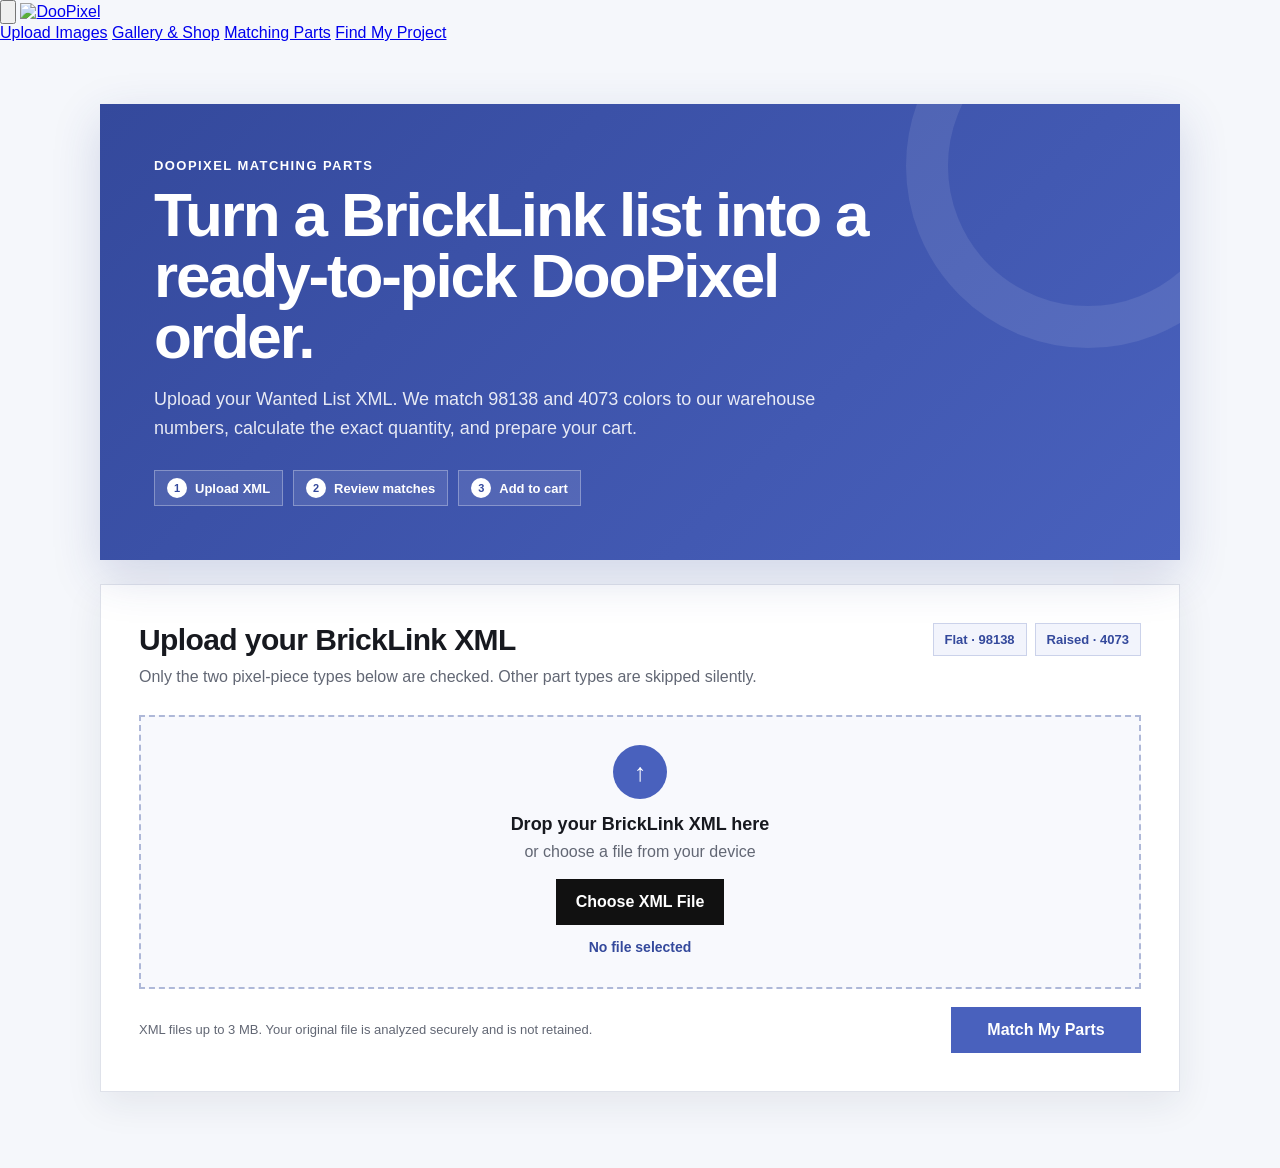
==== app/parts-import/index.html @ 974f7227 "Polish matching parts customer flow" ====
<!doctype html>
<html lang="en">
  <head>
    <meta charset="utf-8" />
    <meta name="viewport" content="width=device-width, initial-scale=1" />
    <meta name="robots" content="noindex,nofollow" />
    <title>Matching Parts | DooPixel</title>
    <link href="/assets/png/doopixel-tab-icon.png?v=20260806" rel="icon" type="image/png" />
    <link rel="stylesheet" href="/css/doopixel-site-header.css?v=20260816d" />
    <link rel="stylesheet" href="/css/doopixel-site-footer.css?v=20260816b" />
    <style>
      :root { --blue:#4961bd; --blue-dark:#34499c; --green:#1f9d48; --ink:#17191f; --muted:#626774; --line:#dfe2ea; --canvas:#f5f7fb; --white:#fff; --warning:#9a5b00; }
      * { box-sizing:border-box; }
      body { margin:0; color:var(--ink); background:var(--canvas); font-family:Arial,Helvetica,sans-serif; }
      button,input { font:inherit; }
      .shell { width:min(100% - 32px,1080px); margin:0 auto; padding:44px 0 76px; }
      .hero { position:relative; overflow:hidden; padding:clamp(28px,5vw,54px); color:#fff; background:linear-gradient(135deg,var(--blue-dark),var(--blue)); box-shadow:0 16px 45px rgba(42,62,137,.18); }
      .hero::after { content:""; position:absolute; width:280px; height:280px; right:-90px; top:-120px; border:42px solid rgba(255,255,255,.09); border-radius:50%; }
      .eyebrow { margin:0 0 12px; font-size:13px; font-weight:800; letter-spacing:.11em; text-transform:uppercase; }
      h1 { max-width:760px; margin:0; font-size:clamp(34px,6vw,62px); line-height:.98; letter-spacing:-.035em; }
      .lead { max-width:690px; margin:18px 0 0; color:rgba(255,255,255,.88); font-size:18px; line-height:1.58; }
      .steps { position:relative; z-index:1; display:flex; flex-wrap:wrap; gap:10px; margin-top:28px; }
      .step { display:inline-flex; align-items:center; gap:8px; min-height:36px; padding:7px 12px; border:1px solid rgba(255,255,255,.3); background:rgba(255,255,255,.1); font-size:13px; font-weight:700; }
      .step-number { display:inline-grid; width:20px; height:20px; place-items:center; color:var(--blue-dark); background:#fff; border-radius:50%; font-size:11px; }
      .panel { margin-top:24px; padding:clamp(22px,4vw,38px); border:1px solid var(--line); background:var(--white); box-shadow:0 12px 35px rgba(31,38,61,.08); }
      .panel-heading { display:flex; justify-content:space-between; gap:24px; align-items:flex-start; }
      h2 { margin:0; font-size:clamp(23px,3vw,30px); letter-spacing:-.02em; }
      .support { margin:8px 0 0; color:var(--muted); line-height:1.5; }
      .part-pills { display:flex; flex-wrap:wrap; gap:8px; justify-content:flex-end; }
      .pill { padding:8px 11px; border:1px solid #cbd2ea; color:var(--blue-dark); background:#f2f4fc; font-size:13px; font-weight:800; white-space:nowrap; }
      .upload-zone { display:grid; place-items:center; min-height:230px; margin-top:26px; padding:28px; border:2px dashed #aeb8d8; background:#f8f9fd; text-align:center; transition:border-color .18s,background .18s; }
      .upload-zone.is-dragging { border-color:var(--blue); background:#eef1fc; }
      .upload-icon { display:grid; width:54px; height:54px; margin-bottom:15px; place-items:center; color:#fff; background:var(--blue); border-radius:50%; font-size:25px; }
      .upload-zone strong { font-size:18px; }
      .upload-zone p { margin:8px 0 18px; color:var(--muted); }
      .choose-button,.primary-button { display:inline-flex; min-height:46px; align-items:center; justify-content:center; border:1px solid #111; padding:10px 19px; color:#fff; background:#111; font-weight:800; cursor:pointer; text-decoration:none; }
      .choose-button:hover,.primary-button:hover { background:#303030; }
      .file-name { min-height:20px; margin-top:14px; color:var(--blue-dark); font-size:14px; font-weight:700; overflow-wrap:anywhere; }
      .upload-actions { display:flex; align-items:center; justify-content:space-between; gap:18px; margin-top:18px; }
      .privacy { margin:0; color:var(--muted); font-size:13px; line-height:1.45; }
      .primary-button { min-width:190px; background:var(--blue); border-color:var(--blue); }
      .primary-button:hover { background:var(--blue-dark); }
      .primary-button:disabled { opacity:.55; cursor:wait; }
      .message { margin-top:18px; padding:14px 16px; border-left:4px solid #c13e3e; color:#7a2222; background:#fff0f0; }
      .results { margin-top:24px; }
      .results-head { display:flex; justify-content:space-between; gap:18px; align-items:end; }
      .import-id { color:var(--muted); font-size:13px; }
      .stats { display:grid; grid-template-columns:repeat(4,1fr); gap:1px; margin-top:22px; border:1px solid var(--line); background:var(--line); }
      .stat { min-width:0; padding:18px; background:#fff; }
      .stat-label { display:block; color:var(--muted); font-size:12px; font-weight:700; text-transform:uppercase; letter-spacing:.05em; }
      .stat strong { display:block; margin-top:7px; font-size:clamp(23px,3vw,31px); }
      .match-note { margin:18px 0 0; padding:14px 16px; border-left:4px solid var(--green); color:#176f35; background:#effaf2; line-height:1.5; }
      .match-note.warning { border-color:#e39a1a; color:var(--warning); background:#fff8e8; }
      .table-wrap { margin-top:20px; overflow-x:auto; border:1px solid var(--line); }
      table { width:100%; border-collapse:collapse; background:#fff; }
      th,td { padding:13px 15px; border-bottom:1px solid var(--line); text-align:left; vertical-align:middle; }
      tr:last-child td { border-bottom:0; }
      th { color:#555c69; background:#f7f8fb; font-size:12px; letter-spacing:.04em; text-transform:uppercase; }
      td:nth-child(1),td:nth-child(3) { font-weight:800; }
      .color-cell { display:inline-flex; align-items:center; gap:10px; white-space:nowrap; }
      .swatch { flex:0 0 auto; width:24px; height:24px; border:1px solid rgba(0,0,0,.22); border-radius:50%; box-shadow:inset 0 0 0 2px rgba(255,255,255,.32); }
      .unmatched { margin-top:16px; }
      .unmatched h3 { margin:0 0 8px; font-size:17px; }
      .checkout { display:grid; grid-template-columns:1fr auto; gap:20px; align-items:center; margin-top:22px; padding:22px; color:#fff; background:#17191f; }
      .checkout-price { margin:4px 0 0; font-size:31px; font-weight:800; }
      .checkout-copy { margin:5px 0 0; color:#bfc3cc; font-size:13px; }
      .checkout .primary-button { min-width:260px; border-color:#fff; background:#fff; color:#17191f; }
      .legal { margin:18px 0 0; color:var(--muted); font-size:12px; line-height:1.55; }
      .hidden { display:none !important; }
      @media (max-width:760px) {
        .shell { width:min(100% - 20px,1080px); padding-top:20px; }
        .hero,.panel { padding:24px 18px; }
        .panel-heading,.results-head,.upload-actions { display:block; }
        .part-pills { justify-content:flex-start; margin-top:14px; }
        .stats { grid-template-columns:repeat(2,1fr); }
        .upload-actions .primary-button { width:100%; margin-top:16px; }
        .checkout { grid-template-columns:1fr; }
        .checkout .primary-button { width:100%; min-width:0; }
        th,td { padding:11px 10px; }
      }
    </style>
  </head>
  <body>
    <div class="dp-site-nav-wrap">
      <nav class="dp-site-nav" aria-label="DooPixel main navigation">
        <button class="dp-site-menu-button" type="button" aria-label="Open navigation menu" aria-expanded="false" aria-controls="dp-site-links"><img class="dp-site-icon" src="/assets/icons/lucide-menu.svg" alt="" /></button>
        <a class="dp-site-logo" href="https://doopixel.com/" aria-label="DooPixel shop"><img src="https://cdn.shopify.com/s/files/1/0738/7562/0006/files/20260408-001830.png?v=1775578807" alt="DooPixel" /></a>
        <div class="dp-site-links" id="dp-site-links">
          <a class="dp-site-link" href="https://pixelizer.doopixel.com/">Upload Images</a>
          <a class="dp-site-link" href="https://pixelizer.doopixel.com/gallery">Gallery &amp; Shop</a>
          <a class="dp-site-link is-active" href="https://pixelizer.doopixel.com/parts-import/" aria-current="page">Matching Parts</a>
          <a class="dp-site-link" href="https://pixelizer.doopixel.com/find-project">Find My Project</a>
        </div>
        <a class="dp-site-cart-icon" href="https://doopixel.com/cart" aria-label="Shopping cart"><img class="dp-site-icon" src="/assets/icons/lucide-shopping-cart.svg" alt="" /></a>
      </nav>
    </div>

    <main class="shell">
      <section class="hero">
        <p class="eyebrow">DooPixel Matching Parts</p>
        <h1>Turn a BrickLink list into a ready-to-pick DooPixel order.</h1>
        <p class="lead">Upload your Wanted List XML. We match 98138 and 4073 colors to our warehouse numbers, calculate the exact quantity, and prepare your cart.</p>
        <div class="steps" aria-label="How it works">
          <span class="step"><span class="step-number">1</span> Upload XML</span>
          <span class="step"><span class="step-number">2</span> Review matches</span>
          <span class="step"><span class="step-number">3</span> Add to cart</span>
        </div>
      </section>

      <section class="panel" aria-labelledby="upload-heading">
        <div class="panel-heading">
          <div>
            <h2 id="upload-heading">Upload your BrickLink XML</h2>
            <p class="support">Only the two pixel-piece types below are checked. Other part types are skipped silently.</p>
          </div>
          <div class="part-pills" aria-label="Supported parts">
            <span class="pill">Flat · 98138</span><span class="pill">Raised · 4073</span>
          </div>
        </div>
        <form id="upload-form">
          <div id="upload-zone" class="upload-zone">
            <span class="upload-icon" aria-hidden="true">↑</span>
            <strong>Drop your BrickLink XML here</strong>
            <p>or choose a file from your device</p>
            <label class="choose-button" for="xml-file">Choose XML File</label>
            <input id="xml-file" name="file" class="hidden" type="file" accept=".xml,text/xml,application/xml" required />
            <div id="file-name" class="file-name">No file selected</div>
          </div>
          <div class="upload-actions">
            <p class="privacy">XML files up to 3 MB. Your original file is analyzed securely and is not retained.</p>
            <button id="analyze" class="primary-button" type="submit">Match My Parts</button>
          </div>
        </form>
        <div id="message" class="message hidden" role="alert"></div>
      </section>

      <section id="summary" class="panel results hidden" aria-live="polite">
        <div class="results-head">
          <div><p class="eyebrow" style="color:var(--blue)">Match Results</p><h2>Your DooPixel parts</h2></div>
          <span id="import-id" class="import-id"></span>
        </div>
        <div class="stats">
          <div class="stat"><span class="stat-label">Total pieces</span><strong id="total"></strong></div>
          <div class="stat"><span class="stat-label">Flat · 98138</span><strong id="flat"></strong></div>
          <div class="stat"><span class="stat-label">Raised · 4073</span><strong id="raised"></strong></div>
          <div class="stat"><span class="stat-label">Est. weight</span><strong id="weight"></strong></div>
        </div>
        <p id="match-note" class="match-note"></p>
        <div class="table-wrap">
          <table><thead><tr><th>Doo Number</th><th>Color</th><th>Qty</th><th>Part Type</th></tr></thead><tbody id="lines"></tbody></table>
        </div>
        <div id="unmatched" class="unmatched hidden">
          <h3>Unmatched 98138 / 4073 colors</h3>
          <p class="support">These colors are not currently in the DooPixel catalog, so they are not included or charged.</p>
          <div class="table-wrap"><table><thead><tr><th>Part Type</th><th>BrickLink Color ID</th><th>Qty</th></tr></thead><tbody id="unmatched-lines"></tbody></table></div>
        </div>
        <div class="checkout">
          <div><span class="stat-label" style="color:#bfc3cc">Order total</span><div id="price" class="checkout-price"></div><p id="pricing-copy" class="checkout-copy"></p></div>
          <button id="checkout" class="primary-button" type="button">Add Matching Parts to Cart</button>
        </div>
        <p class="legal"><strong>Independent product notice:</strong> DooPixel pieces are third-party compatible pixel pieces and are not LEGO® products. LEGO® is a trademark of the LEGO Group, which does not sponsor, authorize, or endorse this product or website.</p>
      </section>
    </main>

    <div data-doopixel-footer></div>
    <script src="/js/doopixel-site-header.js?v=20260818b"></script>
    <script src="/js/doopixel-site-footer.js?v=20260818b"></script>
    <script>
      (function () {
        const SHOPIFY_CART_ADD_URL = "https://doopixel.com/cart/add";
        const SHOPIFY_VARIANT_ID = "57037331595430";
        const form = document.getElementById("upload-form");
        const fileInput = document.getElementById("xml-file");
        const fileName = document.getElementById("file-name");
        const zone = document.getElementById("upload-zone");
        const button = document.getElementById("analyze");
        const message = document.getElementById("message");
        const summary = document.getElementById("summary");
        const checkout = document.getElementById("checkout");
        let result = null;

        function showMessage(text) { message.textContent = text; message.classList.toggle("hidden", !text); }
        function formatNumber(value) { return Number(value || 0).toLocaleString(); }
        function appendCell(row, value) {
          const cell = document.createElement("td");
          if (value instanceof Node) cell.appendChild(value); else cell.textContent = value;
          row.appendChild(cell);
        }
        function colorLabel(line) {
          const wrap = document.createElement("span"); wrap.className = "color-cell";
          const swatch = document.createElement("span"); swatch.className = "swatch"; swatch.style.backgroundColor = line.hex; swatch.setAttribute("aria-hidden", "true");
          const name = document.createElement("span"); name.textContent = line.colorName;
          wrap.append(swatch, name); return wrap;
        }
        function render(data) {
          document.getElementById("total").textContent = formatNumber(data.totalPieces);
          document.getElementById("flat").textContent = formatNumber(data.flatPieces);
          document.getElementById("raised").textContent = formatNumber(data.raisedPieces);
          document.getElementById("weight").textContent = "~" + formatNumber(data.estimatedWeightGrams) + " g";
          document.getElementById("price").textContent = "$" + (data.priceCents / 100).toFixed(2);
          document.getElementById("pricing-copy").textContent = data.chargeBlocks + " × 100-piece pack" + (data.chargeBlocks === 1 ? "" : "s") + " · $2.00 per pack";
          document.getElementById("import-id").textContent = "Import " + data.importId;
          const matchNote = document.getElementById("match-note");
          if (data.unsupportedLines.length) {
            matchNote.textContent = "Some 98138 / 4073 colors could not be matched. Review the unmatched list below before adding the available pieces to your cart.";
            matchNote.classList.add("warning");
          } else {
            matchNote.textContent = "All requested 98138 and 4073 colors in this XML matched the DooPixel catalog.";
            matchNote.classList.remove("warning");
          }
          const tbody = document.getElementById("lines"); tbody.innerHTML = "";
          data.lines.forEach(function (line) {
            const row = document.createElement("tr");
            appendCell(row, line.warehouseCode); appendCell(row, colorLabel(line)); appendCell(row, formatNumber(line.quantity));
            appendCell(row, line.pieceType === "98138" ? "Flat (98138)" : "Raised (4073)"); tbody.appendChild(row);
          });
          const unmatched = document.getElementById("unmatched");
          const unmatchedBody = document.getElementById("unmatched-lines"); unmatchedBody.innerHTML = "";
          data.unsupportedLines.forEach(function (line) {
            const row = document.createElement("tr");
            appendCell(row, line.pieceType === "98138" ? "Flat (98138)" : "Raised (4073)"); appendCell(row, line.bricklinkColorId); appendCell(row, formatNumber(line.quantity));
            unmatchedBody.appendChild(row);
          });
          unmatched.classList.toggle("hidden", !data.unsupportedLines.length);
          summary.classList.remove("hidden"); summary.scrollIntoView({ behavior:"smooth", block:"start" });
        }
        function hiddenInput(target, name, value) {
          const input = document.createElement("input"); input.type = "hidden"; input.name = name; input.value = String(value); target.appendChild(input);
        }
        function submitToShopify(data) {
          const cartForm = document.createElement("form"); cartForm.method = "post"; cartForm.action = SHOPIFY_CART_ADD_URL; cartForm.style.display = "none";
          hiddenInput(cartForm, "form_type", "product"); hiddenInput(cartForm, "utf8", "✓"); hiddenInput(cartForm, "id", SHOPIFY_VARIANT_ID);
          hiddenInput(cartForm, "quantity", data.chargeBlocks); hiddenInput(cartForm, "return_to", "/cart");
          hiddenInput(cartForm, "properties[_DooPixel Parts Import ID]", data.importId);
          hiddenInput(cartForm, "properties[_DooPixel Parts Import Token]", data.importToken);
          hiddenInput(cartForm, "properties[_DooPixel Total Pieces]", data.totalPieces);
          hiddenInput(cartForm, "properties[_DooPixel Flat Pieces]", data.flatPieces);
          hiddenInput(cartForm, "properties[_DooPixel Raised Pieces]", data.raisedPieces);
          data.lines.forEach(function (line) {
            const typeLabel = line.pieceType === "98138" ? "Flat (98138)" : "Raised (4073)";
            const key = "_DP|" + typeLabel + "|" + line.warehouseCode + "|" + line.colorName + "|" + line.hex;
            hiddenInput(cartForm, "properties[" + key + "]", line.quantity);
          });
          document.body.appendChild(cartForm); cartForm.submit();
        }
        fileInput.addEventListener("change", function () { fileName.textContent = fileInput.files[0] ? fileInput.files[0].name : "No file selected"; });
        ["dragenter","dragover"].forEach(function (name) { zone.addEventListener(name, function (event) { event.preventDefault(); zone.classList.add("is-dragging"); }); });
        ["dragleave","drop"].forEach(function (name) { zone.addEventListener(name, function (event) { event.preventDefault(); zone.classList.remove("is-dragging"); }); });
        zone.addEventListener("drop", function (event) { if (!event.dataTransfer.files.length) return; fileInput.files = event.dataTransfer.files; fileName.textContent = event.dataTransfer.files[0].name; });
        form.addEventListener("submit", async function (event) {
          event.preventDefault(); button.disabled = true; button.textContent = "Matching..."; showMessage(""); summary.classList.add("hidden");
          try {
            const response = await fetch("/api/parts-imports/create", { method:"POST", body:new FormData(form) });
            const data = await response.json(); if (!response.ok || !data.ok) throw new Error(data.error || "Could not import this XML file.");
            result = data; render(data);
          } catch (error) { showMessage(error.message || String(error)); }
          finally { button.disabled = false; button.textContent = "Match My Parts"; }
        });
        checkout.addEventListener("click", function () { if (!result) return; checkout.disabled = true; checkout.textContent = "Adding to cart..."; submitToShopify(result); });
      })();
    </script>
  </body>
</html>
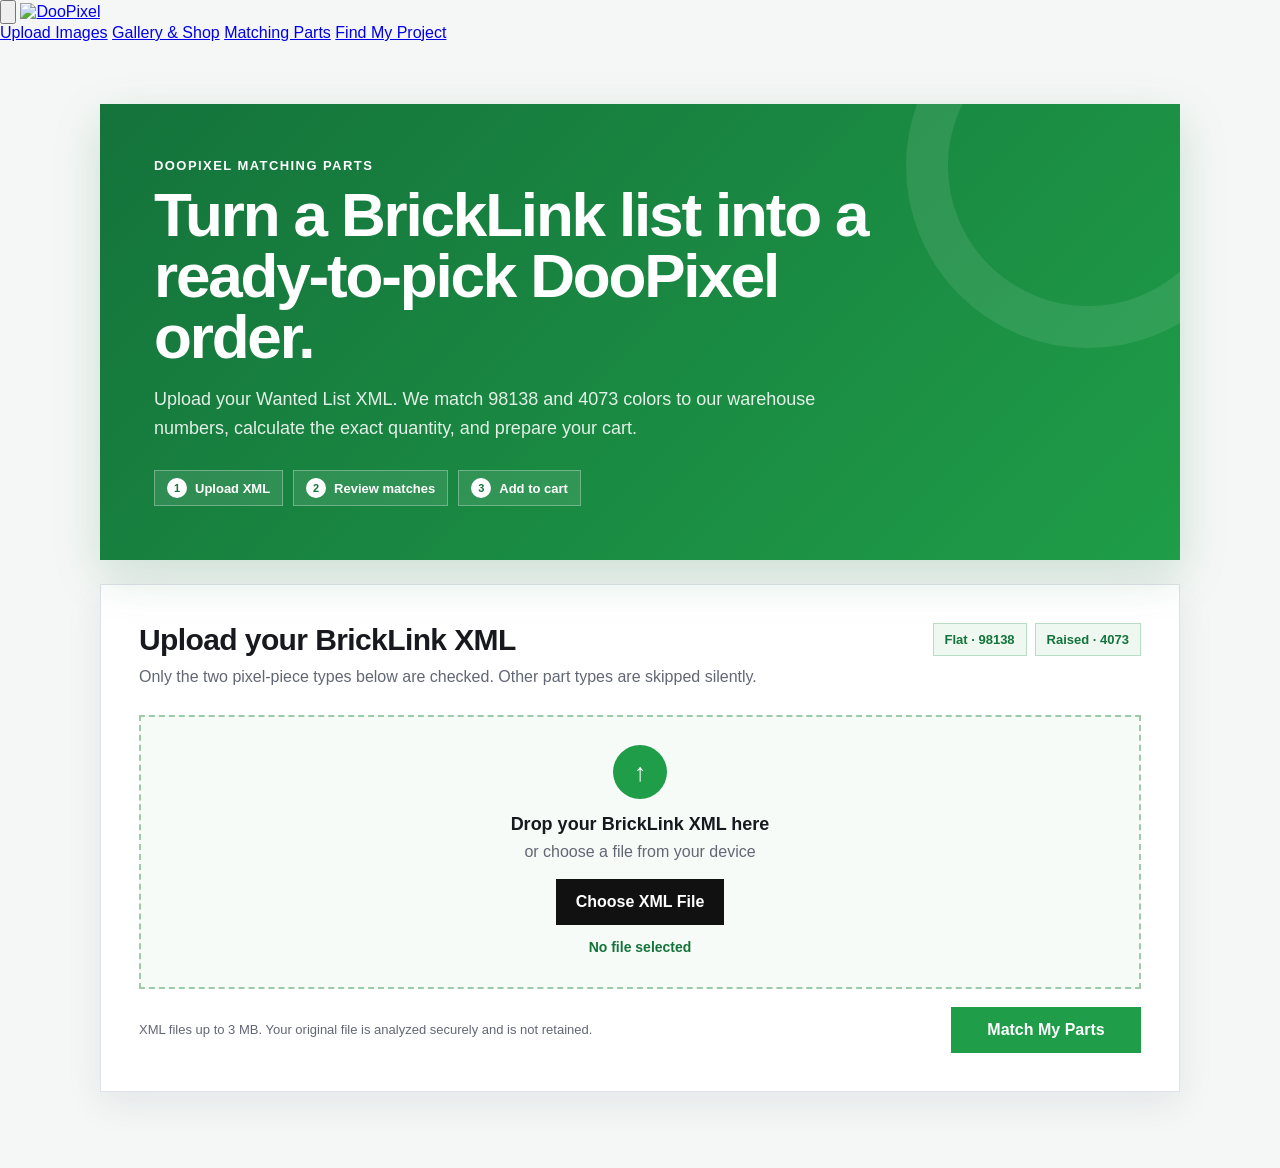
==== commit a4259462: "Fix matching parts responsive layout" ====
--- a/app/parts-import/index.html
+++ b/app/parts-import/index.html
@@ -9,12 +9,12 @@
     <link rel="stylesheet" href="/css/doopixel-site-header.css?v=20260816d" />
     <link rel="stylesheet" href="/css/doopixel-site-footer.css?v=20260816b" />
     <style>
-      :root { --blue:#4961bd; --blue-dark:#34499c; --green:#1f9d48; --ink:#17191f; --muted:#626774; --line:#dfe2ea; --canvas:#f5f7fb; --white:#fff; --warning:#9a5b00; }
+      :root { --blue:#1f9d48; --blue-dark:#14733b; --green:#1f9d48; --ink:#17191f; --muted:#626774; --line:#dfe2ea; --canvas:#f5f7f6; --white:#fff; --warning:#9a5b00; }
       * { box-sizing:border-box; }
       body { margin:0; color:var(--ink); background:var(--canvas); font-family:Arial,Helvetica,sans-serif; }
       button,input { font:inherit; }
       .shell { width:min(100% - 32px,1080px); margin:0 auto; padding:44px 0 76px; }
-      .hero { position:relative; overflow:hidden; padding:clamp(28px,5vw,54px); color:#fff; background:linear-gradient(135deg,var(--blue-dark),var(--blue)); box-shadow:0 16px 45px rgba(42,62,137,.18); }
+      .hero { position:relative; overflow:hidden; padding:clamp(28px,5vw,54px); color:#fff; background:linear-gradient(135deg,var(--blue-dark),var(--blue)); box-shadow:0 16px 45px rgba(20,115,59,.18); }
       .hero::after { content:""; position:absolute; width:280px; height:280px; right:-90px; top:-120px; border:42px solid rgba(255,255,255,.09); border-radius:50%; }
       .eyebrow { margin:0 0 12px; font-size:13px; font-weight:800; letter-spacing:.11em; text-transform:uppercase; }
       h1 { max-width:760px; margin:0; font-size:clamp(34px,6vw,62px); line-height:.98; letter-spacing:-.035em; }
@@ -27,9 +27,9 @@
       h2 { margin:0; font-size:clamp(23px,3vw,30px); letter-spacing:-.02em; }
       .support { margin:8px 0 0; color:var(--muted); line-height:1.5; }
       .part-pills { display:flex; flex-wrap:wrap; gap:8px; justify-content:flex-end; }
-      .pill { padding:8px 11px; border:1px solid #cbd2ea; color:var(--blue-dark); background:#f2f4fc; font-size:13px; font-weight:800; white-space:nowrap; }
-      .upload-zone { display:grid; place-items:center; min-height:230px; margin-top:26px; padding:28px; border:2px dashed #aeb8d8; background:#f8f9fd; text-align:center; transition:border-color .18s,background .18s; }
-      .upload-zone.is-dragging { border-color:var(--blue); background:#eef1fc; }
+      .pill { padding:8px 11px; border:1px solid #b9ddc4; color:var(--blue-dark); background:#eef8f1; font-size:13px; font-weight:800; white-space:nowrap; }
+      .upload-zone { display:grid; place-items:center; min-height:230px; margin-top:26px; padding:28px; border:2px dashed #9ccbaa; background:#f7fbf8; text-align:center; transition:border-color .18s,background .18s; }
+      .upload-zone.is-dragging { border-color:var(--blue); background:#edf8f0; }
       .upload-icon { display:grid; width:54px; height:54px; margin-bottom:15px; place-items:center; color:#fff; background:var(--blue); border-radius:50%; font-size:25px; }
       .upload-zone strong { font-size:18px; }
       .upload-zone p { margin:8px 0 18px; color:var(--muted); }
@@ -51,7 +51,12 @@
       .stat strong { display:block; margin-top:7px; font-size:clamp(23px,3vw,31px); }
       .match-note { margin:18px 0 0; padding:14px 16px; border-left:4px solid var(--green); color:#176f35; background:#effaf2; line-height:1.5; }
       .match-note.warning { border-color:#e39a1a; color:var(--warning); background:#fff8e8; }
-      .table-wrap { margin-top:20px; overflow-x:auto; border:1px solid var(--line); }
+      .table-wrap { margin-top:20px; overflow-x:auto; border:1px solid var(--line); scrollbar-width:thin; scrollbar-color:var(--green) #dfece3; }
+      .table-wrap::-webkit-scrollbar { height:8px; }
+      .table-wrap::-webkit-scrollbar-track { background:#dfece3; border-radius:999px; }
+      .table-wrap::-webkit-scrollbar-thumb { background:var(--green); border-radius:999px; }
+      .table-scroll-progress { display:none; height:6px; margin:10px 2px 0; overflow:hidden; border-radius:999px; background:#dfece3; }
+      .table-scroll-progress span { display:block; width:100%; height:100%; border-radius:inherit; background:var(--green); transform:translateX(0); }
       table { width:100%; border-collapse:collapse; background:#fff; }
       th,td { padding:13px 15px; border-bottom:1px solid var(--line); text-align:left; vertical-align:middle; }
       tr:last-child td { border-bottom:0; }
@@ -77,6 +82,8 @@
         .checkout { grid-template-columns:1fr; }
         .checkout .primary-button { width:100%; min-width:0; }
         th,td { padding:11px 10px; }
+        .table-wrap table { min-width:590px; }
+        .table-scroll-progress { display:block; }
       }
     </style>
   </head>
@@ -149,6 +156,7 @@
         <div class="table-wrap">
           <table><thead><tr><th>Doo Number</th><th>Color</th><th>Qty</th><th>Part Type</th></tr></thead><tbody id="lines"></tbody></table>
         </div>
+        <div class="table-scroll-progress" aria-hidden="true"><span></span></div>
         <div id="unmatched" class="unmatched hidden">
           <h3>Unmatched 98138 / 4073 colors</h3>
           <p class="support">These colors are not currently in the DooPixel catalog, so they are not included or charged.</p>
@@ -178,6 +186,22 @@
         const summary = document.getElementById("summary");
         const checkout = document.getElementById("checkout");
         let result = null;
+
+        function updateTableProgress(wrap) {
+          const track = wrap.nextElementSibling;
+          if (!track || !track.classList.contains("table-scroll-progress")) return;
+          const thumb = track.firstElementChild;
+          const scrollable = wrap.scrollWidth > wrap.clientWidth + 1;
+          track.style.visibility = scrollable ? "visible" : "hidden";
+          if (!scrollable) return;
+          const ratio = Math.min(1, wrap.clientWidth / wrap.scrollWidth);
+          const thumbWidth = Math.max(28, track.clientWidth * ratio);
+          const travel = Math.max(0, track.clientWidth - thumbWidth);
+          const progress = wrap.scrollLeft / Math.max(1, wrap.scrollWidth - wrap.clientWidth);
+          thumb.style.width = thumbWidth + "px";
+          thumb.style.transform = "translateX(" + (travel * progress) + "px)";
+        }
+        function refreshTableProgress() { document.querySelectorAll(".table-wrap").forEach(updateTableProgress); }
 
         function showMessage(text) { message.textContent = text; message.classList.toggle("hidden", !text); }
         function formatNumber(value) { return Number(value || 0).toLocaleString(); }
@@ -222,7 +246,9 @@
             unmatchedBody.appendChild(row);
           });
           unmatched.classList.toggle("hidden", !data.unsupportedLines.length);
-          summary.classList.remove("hidden"); summary.scrollIntoView({ behavior:"smooth", block:"start" });
+          summary.classList.remove("hidden");
+          requestAnimationFrame(refreshTableProgress);
+          summary.scrollIntoView({ behavior:"smooth", block:"start" });
         }
         function hiddenInput(target, name, value) {
           const input = document.createElement("input"); input.type = "hidden"; input.name = name; input.value = String(value); target.appendChild(input);
@@ -257,6 +283,8 @@
           finally { button.disabled = false; button.textContent = "Match My Parts"; }
         });
         checkout.addEventListener("click", function () { if (!result) return; checkout.disabled = true; checkout.textContent = "Adding to cart..."; submitToShopify(result); });
+        document.querySelectorAll(".table-wrap").forEach(function (wrap) { wrap.addEventListener("scroll", function () { updateTableProgress(wrap); }, { passive:true }); });
+        window.addEventListener("resize", refreshTableProgress);
       })();
     </script>
   </body>
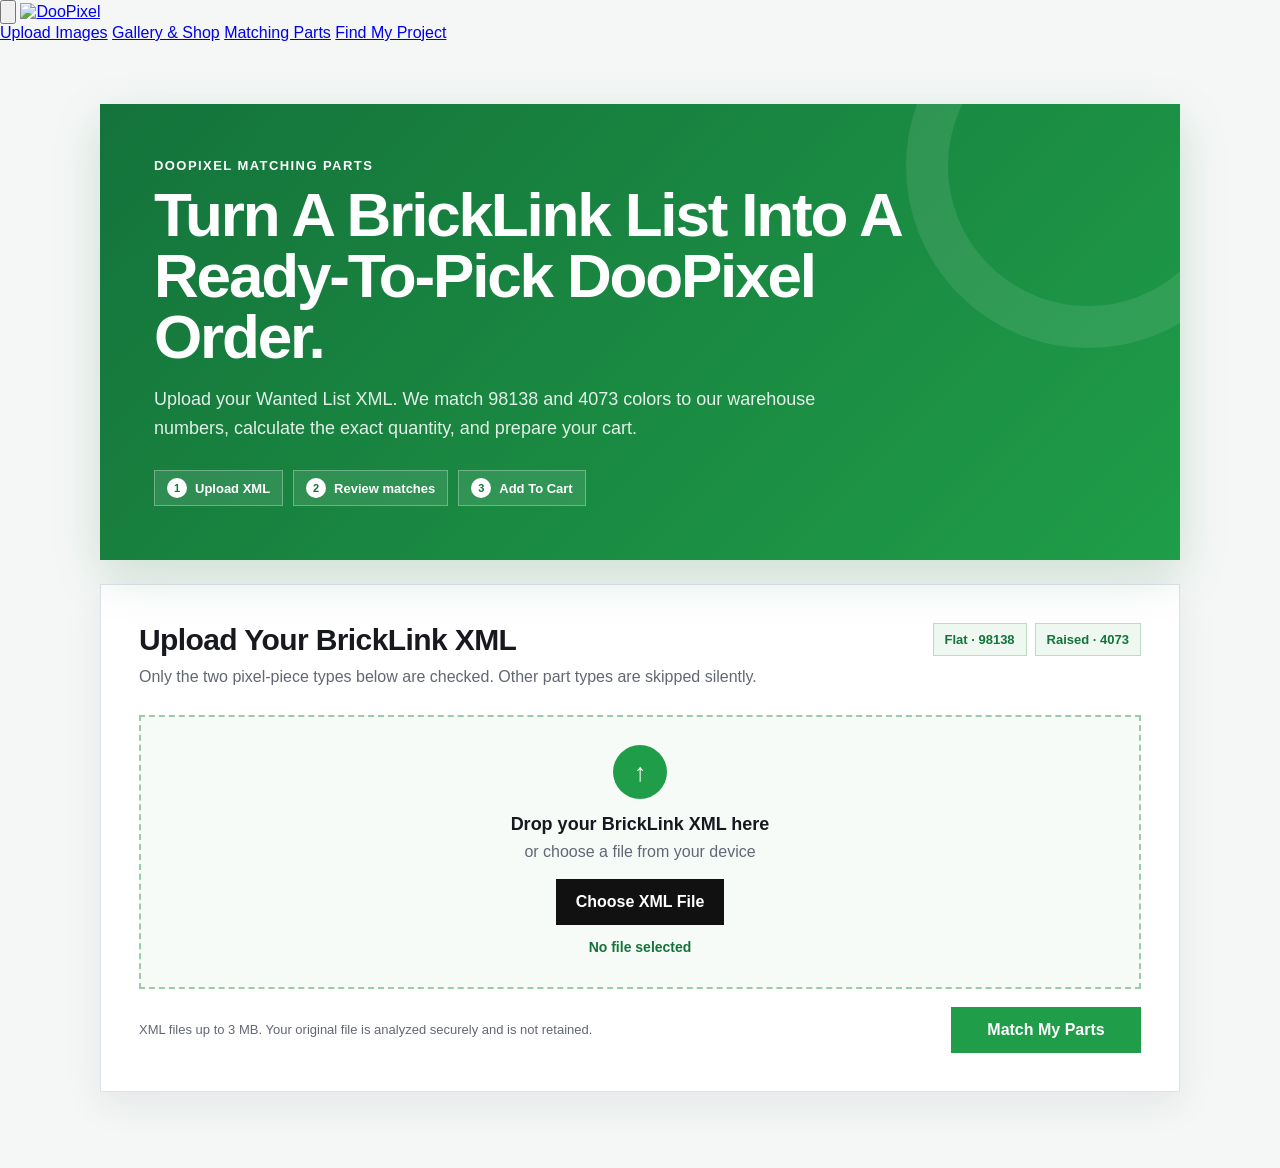
==== commit d4124550: "Add dual table scroll progress" ====
--- a/app/parts-import/index.html
+++ b/app/parts-import/index.html
@@ -84,6 +84,8 @@
         th,td { padding:11px 10px; }
         .table-wrap table { min-width:590px; }
         .table-scroll-progress { display:block; }
+        .table-scroll-progress--top { margin:20px 2px 10px; }
+        .table-scroll-progress--top + .table-wrap { margin-top:0; }
       }
     </style>
   </head>
@@ -105,19 +107,19 @@
     <main class="shell">
       <section class="hero">
         <p class="eyebrow">DooPixel Matching Parts</p>
-        <h1>Turn a BrickLink list into a ready-to-pick DooPixel order.</h1>
+        <h1>Turn A BrickLink List Into A Ready-To-Pick DooPixel Order.</h1>
         <p class="lead">Upload your Wanted List XML. We match 98138 and 4073 colors to our warehouse numbers, calculate the exact quantity, and prepare your cart.</p>
         <div class="steps" aria-label="How it works">
           <span class="step"><span class="step-number">1</span> Upload XML</span>
           <span class="step"><span class="step-number">2</span> Review matches</span>
-          <span class="step"><span class="step-number">3</span> Add to cart</span>
+          <span class="step"><span class="step-number">3</span> Add To Cart</span>
         </div>
       </section>
 
       <section class="panel" aria-labelledby="upload-heading">
         <div class="panel-heading">
           <div>
-            <h2 id="upload-heading">Upload your BrickLink XML</h2>
+            <h2 id="upload-heading">Upload Your BrickLink XML</h2>
             <p class="support">Only the two pixel-piece types below are checked. Other part types are skipped silently.</p>
           </div>
           <div class="part-pills" aria-label="Supported parts">
@@ -143,7 +145,7 @@
 
       <section id="summary" class="panel results hidden" aria-live="polite">
         <div class="results-head">
-          <div><p class="eyebrow" style="color:var(--blue)">Match Results</p><h2>Your DooPixel parts</h2></div>
+          <div><p class="eyebrow" style="color:var(--blue)">Match Results</p><h2>Your DooPixel Parts</h2></div>
           <span id="import-id" class="import-id"></span>
         </div>
         <div class="stats">
@@ -153,18 +155,19 @@
           <div class="stat"><span class="stat-label">Est. weight</span><strong id="weight"></strong></div>
         </div>
         <p id="match-note" class="match-note"></p>
+        <div class="table-scroll-progress table-scroll-progress--top" aria-hidden="true"><span></span></div>
         <div class="table-wrap">
           <table><thead><tr><th>Doo Number</th><th>Color</th><th>Qty</th><th>Part Type</th></tr></thead><tbody id="lines"></tbody></table>
         </div>
         <div class="table-scroll-progress" aria-hidden="true"><span></span></div>
         <div id="unmatched" class="unmatched hidden">
-          <h3>Unmatched 98138 / 4073 colors</h3>
+          <h3>Unmatched 98138 / 4073 Colors</h3>
           <p class="support">These colors are not currently in the DooPixel catalog, so they are not included or charged.</p>
           <div class="table-wrap"><table><thead><tr><th>Part Type</th><th>BrickLink Color ID</th><th>Qty</th></tr></thead><tbody id="unmatched-lines"></tbody></table></div>
         </div>
         <div class="checkout">
           <div><span class="stat-label" style="color:#bfc3cc">Order total</span><div id="price" class="checkout-price"></div><p id="pricing-copy" class="checkout-copy"></p></div>
-          <button id="checkout" class="primary-button" type="button">Add Matching Parts to Cart</button>
+          <button id="checkout" class="primary-button" type="button">Add Matching Parts To Cart</button>
         </div>
         <p class="legal"><strong>Independent product notice:</strong> DooPixel pieces are third-party compatible pixel pieces and are not LEGO® products. LEGO® is a trademark of the LEGO Group, which does not sponsor, authorize, or endorse this product or website.</p>
       </section>
@@ -188,18 +191,22 @@
         let result = null;
 
         function updateTableProgress(wrap) {
-          const track = wrap.nextElementSibling;
-          if (!track || !track.classList.contains("table-scroll-progress")) return;
-          const thumb = track.firstElementChild;
+          const tracks = [wrap.previousElementSibling, wrap.nextElementSibling].filter(function (track) {
+            return track && track.classList.contains("table-scroll-progress");
+          });
+          if (!tracks.length) return;
           const scrollable = wrap.scrollWidth > wrap.clientWidth + 1;
-          track.style.visibility = scrollable ? "visible" : "hidden";
-          if (!scrollable) return;
-          const ratio = Math.min(1, wrap.clientWidth / wrap.scrollWidth);
-          const thumbWidth = Math.max(28, track.clientWidth * ratio);
-          const travel = Math.max(0, track.clientWidth - thumbWidth);
-          const progress = wrap.scrollLeft / Math.max(1, wrap.scrollWidth - wrap.clientWidth);
-          thumb.style.width = thumbWidth + "px";
-          thumb.style.transform = "translateX(" + (travel * progress) + "px)";
+          tracks.forEach(function (track) {
+            const thumb = track.firstElementChild;
+            track.style.visibility = scrollable ? "visible" : "hidden";
+            if (!scrollable) return;
+            const ratio = Math.min(1, wrap.clientWidth / wrap.scrollWidth);
+            const thumbWidth = Math.max(28, track.clientWidth * ratio);
+            const travel = Math.max(0, track.clientWidth - thumbWidth);
+            const progress = wrap.scrollLeft / Math.max(1, wrap.scrollWidth - wrap.clientWidth);
+            thumb.style.width = thumbWidth + "px";
+            thumb.style.transform = "translateX(" + (travel * progress) + "px)";
+          });
         }
         function refreshTableProgress() { document.querySelectorAll(".table-wrap").forEach(updateTableProgress); }
 
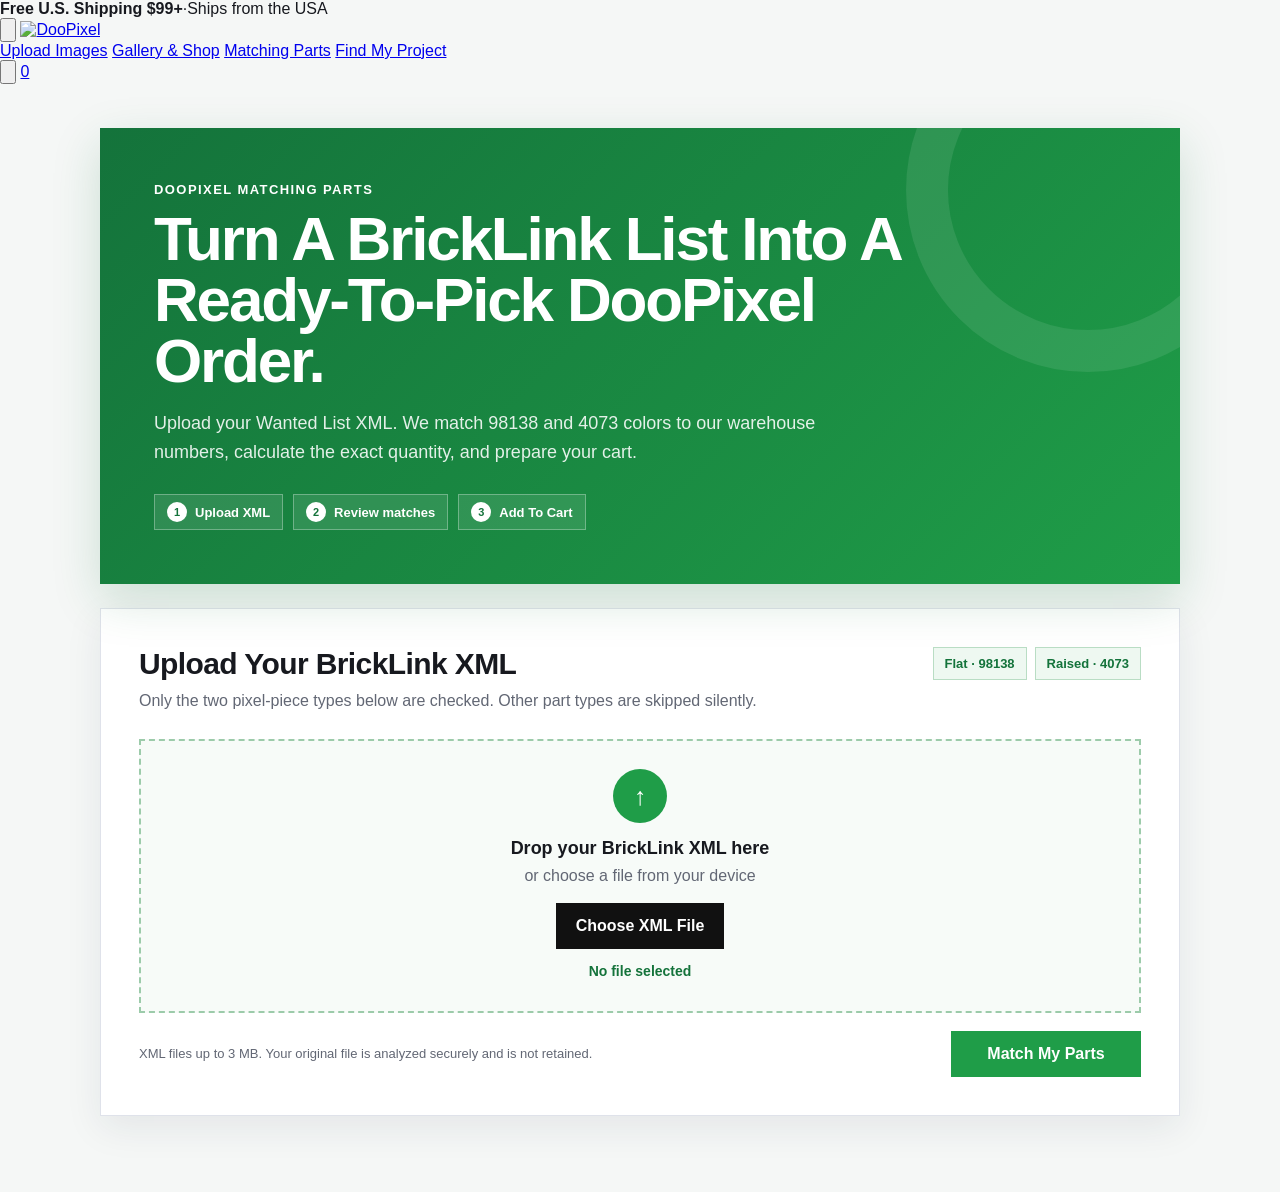
==== commit 6b824f2b: "Render shared header without legacy flash" ====
--- a/app/parts-import/index.html
+++ b/app/parts-import/index.html
@@ -6,7 +6,7 @@
     <meta name="robots" content="noindex,nofollow" />
     <title>Matching Parts | DooPixel</title>
     <link href="/assets/png/doopixel-tab-icon.png?v=20260806" rel="icon" type="image/png" />
-    <link rel="stylesheet" href="/css/doopixel-site-header.css?v=20260816d" />
+    <link rel="stylesheet" href="/css/doopixel-site-header.css?v=20260825a" />
     <link rel="stylesheet" href="/css/doopixel-site-footer.css?v=20260816b" />
     <style>
       :root { --blue:#1f9d48; --blue-dark:#14733b; --green:#1f9d48; --ink:#17191f; --muted:#626774; --line:#dfe2ea; --canvas:#f5f7f6; --white:#fff; --warning:#9a5b00; }
@@ -91,16 +91,20 @@
   </head>
   <body>
     <div class="dp-site-nav-wrap">
+      <div class="dp-site-topbar" role="note"><span class="dp-site-topbar__dot" aria-hidden="true"></span><strong>Free U.S. Shipping $99+</strong><span class="dp-site-topbar__separator" aria-hidden="true">·</span><span>Ships from the USA</span></div>
       <nav class="dp-site-nav" aria-label="DooPixel main navigation">
         <button class="dp-site-menu-button" type="button" aria-label="Open navigation menu" aria-expanded="false" aria-controls="dp-site-links"><img class="dp-site-icon" src="/assets/icons/lucide-menu.svg" alt="" /></button>
-        <a class="dp-site-logo" href="https://doopixel.com/" aria-label="DooPixel shop"><img src="https://cdn.shopify.com/s/files/1/0738/7562/0006/files/20260408-001830.png?v=1775578807" alt="DooPixel" /></a>
+        <a class="dp-site-logo" href="https://doopixel.com/" aria-label="DooPixel shop"><img src="https://cdn.shopify.com/s/files/1/0738/7562/0006/files/logo3.png?v=1787501605" alt="DooPixel" /></a>
         <div class="dp-site-links" id="dp-site-links">
           <a class="dp-site-link" href="https://pixelizer.doopixel.com/">Upload Images</a>
           <a class="dp-site-link" href="https://pixelizer.doopixel.com/gallery">Gallery &amp; Shop</a>
           <a class="dp-site-link is-active" href="https://pixelizer.doopixel.com/parts-import/" aria-current="page">Matching Parts</a>
           <a class="dp-site-link" href="https://pixelizer.doopixel.com/find-project">Find My Project</a>
         </div>
-        <a class="dp-site-cart-icon" href="https://doopixel.com/cart" aria-label="Shopping cart"><img class="dp-site-icon" src="/assets/icons/lucide-shopping-cart.svg" alt="" /></a>
+        <div class="dp-site-actions">
+          <button class="dp-site-search-button" type="button" aria-label="Search DooPixel shop" aria-expanded="false" aria-controls="dp-site-search-panel"><svg viewBox="0 0 24 24" aria-hidden="true"><circle cx="11" cy="11" r="6.5"></circle><path d="m16 16 4.25 4.25"></path></svg></button>
+          <a class="dp-site-cart-icon" href="https://doopixel.com/cart" aria-label="Shopping cart"><img class="dp-site-icon" src="/assets/icons/lucide-shopping-cart.svg" alt="" /><span class="dp-site-cart-count" data-dp-cart-count>0</span></a>
+        </div>
       </nav>
     </div>
 
@@ -174,7 +178,7 @@
     </main>
 
     <div data-doopixel-footer></div>
-    <script src="/js/doopixel-site-header.js?v=20260818b"></script>
+    <script src="/js/doopixel-site-header.js?v=20260825a"></script>
     <script src="/js/doopixel-site-footer.js?v=20260818b"></script>
     <script>
       (function () {
@@ -264,14 +268,11 @@
           const cartForm = document.createElement("form"); cartForm.method = "post"; cartForm.action = SHOPIFY_CART_ADD_URL; cartForm.style.display = "none";
           hiddenInput(cartForm, "form_type", "product"); hiddenInput(cartForm, "utf8", "✓"); hiddenInput(cartForm, "id", SHOPIFY_VARIANT_ID);
           hiddenInput(cartForm, "quantity", data.chargeBlocks); hiddenInput(cartForm, "return_to", "/cart");
-          hiddenInput(cartForm, "properties[_DooPixel Parts Import ID]", data.importId);
-          hiddenInput(cartForm, "properties[_DooPixel Parts Import Token]", data.importToken);
-          hiddenInput(cartForm, "properties[_DooPixel Total Pieces]", data.totalPieces);
-          hiddenInput(cartForm, "properties[_DooPixel Flat Pieces]", data.flatPieces);
-          hiddenInput(cartForm, "properties[_DooPixel Raised Pieces]", data.raisedPieces);
+          hiddenInput(cartForm, "properties[_Import ID]", data.importId);
+          hiddenInput(cartForm, "properties[_Import Token]", data.importToken);
           data.lines.forEach(function (line) {
             const typeLabel = line.pieceType === "98138" ? "Flat (98138)" : "Raised (4073)";
-            const key = "_DP|" + typeLabel + "|" + line.warehouseCode + "|" + line.colorName + "|" + line.hex;
+            const key = "_Pick · " + line.warehouseCode + " · " + line.colorName + " · " + typeLabel;
             hiddenInput(cartForm, "properties[" + key + "]", line.quantity);
           });
           document.body.appendChild(cartForm); cartForm.submit();
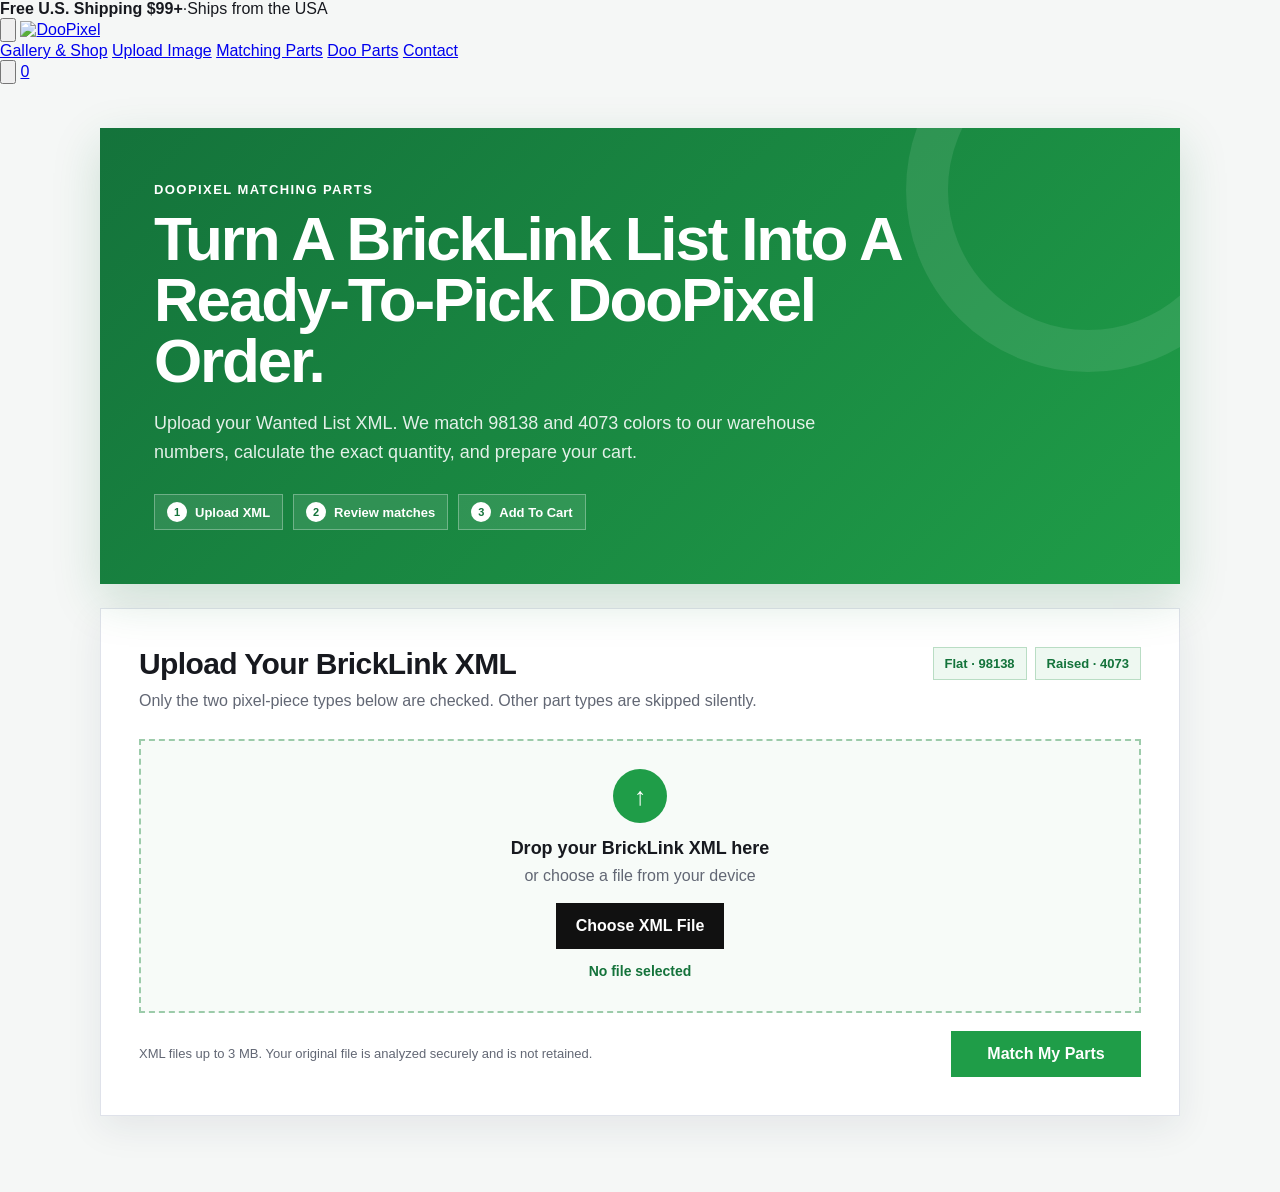
==== commit acc6128f: "Sync shared navigation with current Shopify menus" ====
--- a/app/parts-import/index.html
+++ b/app/parts-import/index.html
@@ -6,6 +6,7 @@
     <meta name="robots" content="noindex,nofollow" />
     <title>Matching Parts | DooPixel</title>
     <link href="/assets/png/doopixel-tab-icon.png?v=20260806" rel="icon" type="image/png" />
+    <link rel="stylesheet" href="/css/doopixel-page-polish.css?v=20260825a" />
     <link rel="stylesheet" href="/css/doopixel-site-header.css?v=20260825a" />
     <link rel="stylesheet" href="/css/doopixel-site-footer.css?v=20260816b" />
     <style>
@@ -89,17 +90,18 @@
       }
     </style>
   </head>
-  <body>
+  <body class="dp-page-parts-import">
     <div class="dp-site-nav-wrap">
       <div class="dp-site-topbar" role="note"><span class="dp-site-topbar__dot" aria-hidden="true"></span><strong>Free U.S. Shipping $99+</strong><span class="dp-site-topbar__separator" aria-hidden="true">·</span><span>Ships from the USA</span></div>
       <nav class="dp-site-nav" aria-label="DooPixel main navigation">
         <button class="dp-site-menu-button" type="button" aria-label="Open navigation menu" aria-expanded="false" aria-controls="dp-site-links"><img class="dp-site-icon" src="/assets/icons/lucide-menu.svg" alt="" /></button>
         <a class="dp-site-logo" href="https://doopixel.com/" aria-label="DooPixel shop"><img src="https://cdn.shopify.com/s/files/1/0738/7562/0006/files/logo3.png?v=1787501605" alt="DooPixel" /></a>
         <div class="dp-site-links" id="dp-site-links">
-          <a class="dp-site-link" href="https://pixelizer.doopixel.com/">Upload Images</a>
-          <a class="dp-site-link" href="https://pixelizer.doopixel.com/gallery">Gallery &amp; Shop</a>
+          <a class="dp-site-link" href="https://doopixel.com/pages/gallery">Gallery &amp; Shop</a>
+          <a class="dp-site-link" href="https://pixelizer.doopixel.com/">Upload Image</a>
           <a class="dp-site-link is-active" href="https://pixelizer.doopixel.com/parts-import/" aria-current="page">Matching Parts</a>
-          <a class="dp-site-link" href="https://pixelizer.doopixel.com/find-project">Find My Project</a>
+          <a class="dp-site-link" href="https://doopixel.com/collections/doo-parts">Doo Parts</a>
+          <a class="dp-site-link dp-site-mobile-contact" href="https://doopixel.com/pages/contact">Contact</a>
         </div>
         <div class="dp-site-actions">
           <button class="dp-site-search-button" type="button" aria-label="Search DooPixel shop" aria-expanded="false" aria-controls="dp-site-search-panel"><svg viewBox="0 0 24 24" aria-hidden="true"><circle cx="11" cy="11" r="6.5"></circle><path d="m16 16 4.25 4.25"></path></svg></button>
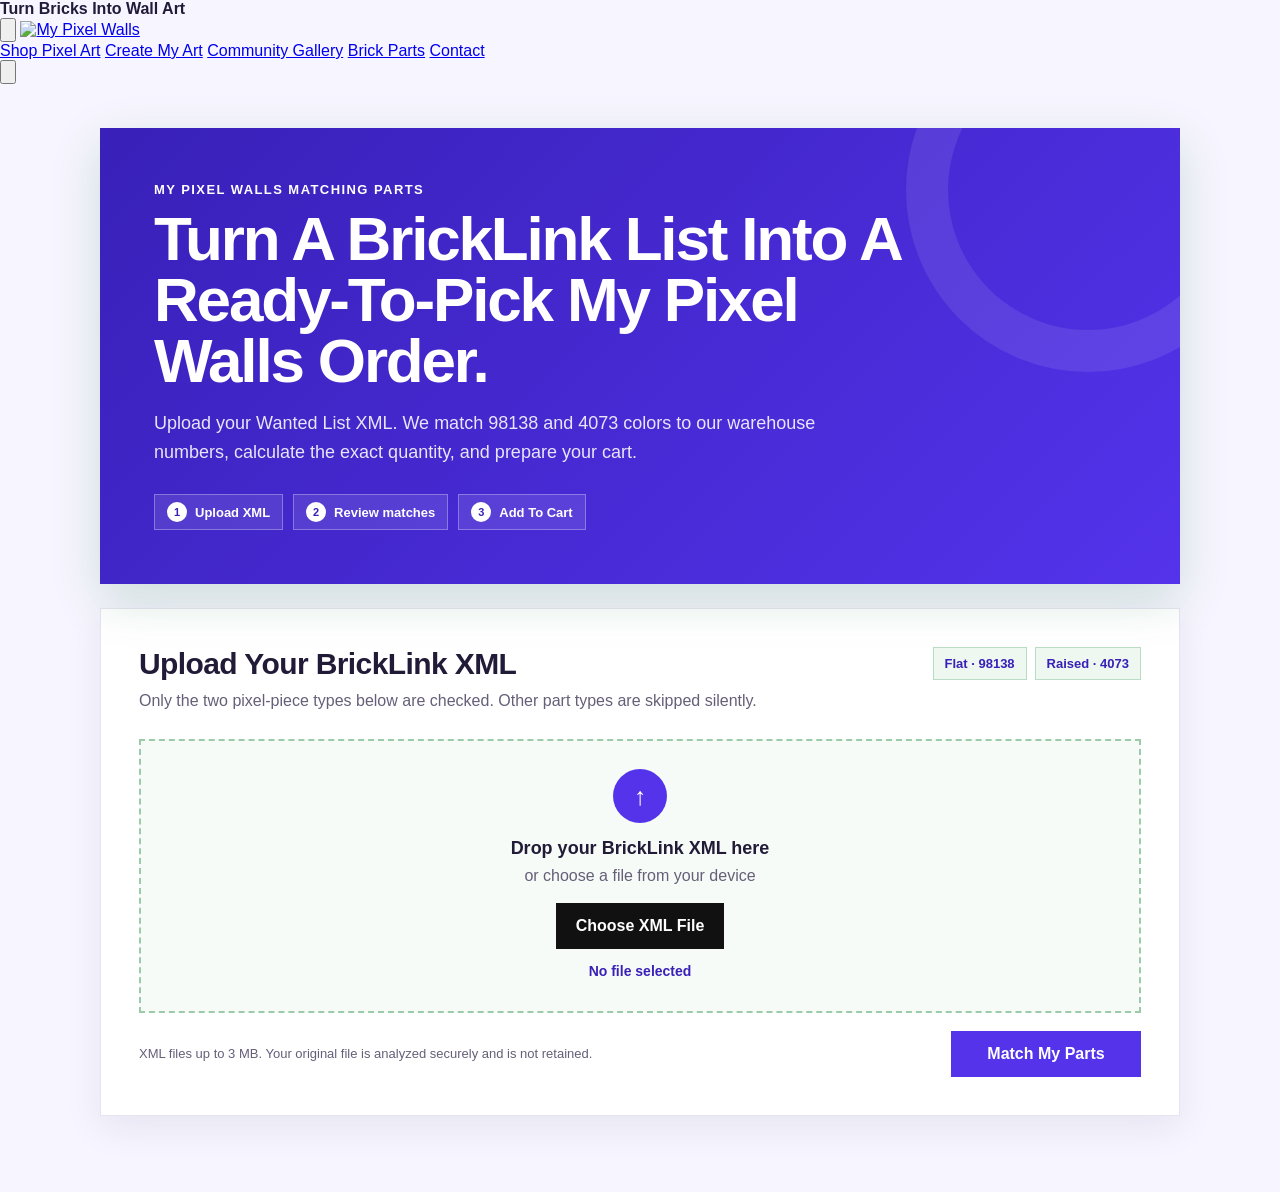
==== commit c56e136a: "Migrate pixelizer branding and checkout to My Pixel Walls" ====
--- a/app/parts-import/index.html
+++ b/app/parts-import/index.html
@@ -4,13 +4,13 @@
     <meta charset="utf-8" />
     <meta name="viewport" content="width=device-width, initial-scale=1" />
     <meta name="robots" content="noindex,nofollow" />
-    <title>Matching Parts | DooPixel</title>
-    <link href="/assets/png/doopixel-tab-icon.png?v=20260806" rel="icon" type="image/png" />
-    <link rel="stylesheet" href="/css/doopixel-page-polish.css?v=20260825a" />
-    <link rel="stylesheet" href="/css/doopixel-site-header.css?v=20260825a" />
-    <link rel="stylesheet" href="/css/doopixel-site-footer.css?v=20260816b" />
+    <title>Matching Parts | My Pixel Walls</title>
+    <link href="https://cdn.shopify.com/s/files/1/0655/4953/3297/files/logo111.png?v=1788088003" rel="icon" type="image/png" />
+    <link rel="stylesheet" href="/css/doopixel-page-polish.css?v=20261001a" />
+    <link rel="stylesheet" href="/css/doopixel-site-header.css?v=20261001a" />
+    <link rel="stylesheet" href="/css/doopixel-site-footer.css?v=20261001a" />
     <style>
-      :root { --blue:#1f9d48; --blue-dark:#14733b; --green:#1f9d48; --ink:#17191f; --muted:#626774; --line:#dfe2ea; --canvas:#f5f7f6; --white:#fff; --warning:#9a5b00; }
+      :root { --blue:#5433eb; --blue-dark:#3820b8; --green:#5433eb; --ink:#211b38; --muted:#655f78; --line:#e7e3f0; --canvas:#f7f5ff; --white:#fff; --warning:#9a5b00; }
       * { box-sizing:border-box; }
       body { margin:0; color:var(--ink); background:var(--canvas); font-family:Arial,Helvetica,sans-serif; }
       button,input { font:inherit; }
@@ -92,28 +92,28 @@
   </head>
   <body class="dp-page-parts-import">
     <div class="dp-site-nav-wrap">
-      <div class="dp-site-topbar" role="note"><span class="dp-site-topbar__dot" aria-hidden="true"></span><strong>Free U.S. Shipping $99+</strong><span class="dp-site-topbar__separator" aria-hidden="true">·</span><span>Ships from the USA</span></div>
-      <nav class="dp-site-nav" aria-label="DooPixel main navigation">
+      <div class="dp-site-topbar" role="note"><span class="dp-site-topbar__dot" aria-hidden="true"></span><strong>Turn Bricks Into Wall Art</strong></div>
+      <nav class="dp-site-nav" aria-label="My Pixel Walls main navigation">
         <button class="dp-site-menu-button" type="button" aria-label="Open navigation menu" aria-expanded="false" aria-controls="dp-site-links"><img class="dp-site-icon" src="/assets/icons/lucide-menu.svg" alt="" /></button>
-        <a class="dp-site-logo" href="https://doopixel.com/" aria-label="DooPixel shop"><img src="https://cdn.shopify.com/s/files/1/0738/7562/0006/files/logo3.png?v=1787501605" alt="DooPixel" /></a>
+        <a class="dp-site-logo" href="https://mypixelwalls.com/" aria-label="My Pixel Walls shop"><img src="https://cdn.shopify.com/s/files/1/0655/4953/3297/files/logo111.png?v=1788088003" alt="My Pixel Walls" /></a>
         <div class="dp-site-links" id="dp-site-links">
-          <a class="dp-site-link" href="https://doopixel.com/pages/gallery">Gallery &amp; Shop</a>
-          <a class="dp-site-link" href="https://pixelizer.doopixel.com/">Upload Image</a>
-          <a class="dp-site-link is-active" href="https://pixelizer.doopixel.com/parts-import/" aria-current="page">Matching Parts</a>
-          <a class="dp-site-link" href="https://doopixel.com/collections/doo-parts">Doo Parts</a>
-          <a class="dp-site-link dp-site-mobile-contact" href="https://doopixel.com/pages/contact">Contact</a>
+          <a class="dp-site-link" href="https://mypixelwalls.com/collections/brick-art">Shop Pixel Art</a>
+          <a class="dp-site-link" href="https://pixelizer.doopixel.com/">Create My Art</a>
+          <a class="dp-site-link" href="https://pixelizer.doopixel.com/gallery">Community Gallery</a>
+          <a class="dp-site-link" href="https://mypixelwalls.com/collections/brick-parts">Brick Parts</a>
+          <a class="dp-site-link dp-site-mobile-contact" href="https://mypixelwalls.com/policies/contact-information">Contact</a>
         </div>
         <div class="dp-site-actions">
-          <button class="dp-site-search-button" type="button" aria-label="Search DooPixel shop" aria-expanded="false" aria-controls="dp-site-search-panel"><svg viewBox="0 0 24 24" aria-hidden="true"><circle cx="11" cy="11" r="6.5"></circle><path d="m16 16 4.25 4.25"></path></svg></button>
-          <a class="dp-site-cart-icon" href="https://doopixel.com/cart" aria-label="Shopping cart"><img class="dp-site-icon" src="/assets/icons/lucide-shopping-cart.svg" alt="" /><span class="dp-site-cart-count" data-dp-cart-count>0</span></a>
+          <button class="dp-site-search-button" type="button" aria-label="Search My Pixel Walls shop" aria-expanded="false" aria-controls="dp-site-search-panel"><svg viewBox="0 0 24 24" aria-hidden="true"><circle cx="11" cy="11" r="6.5"></circle><path d="m16 16 4.25 4.25"></path></svg></button>
+          <a class="dp-site-cart-icon" href="https://mypixelwalls.com/cart" aria-label="Shopping cart"><img class="dp-site-icon" src="/assets/icons/lucide-shopping-cart.svg" alt="" /><span class="dp-site-cart-count" data-dp-cart-count hidden>0</span></a>
         </div>
       </nav>
     </div>
 
     <main class="shell">
       <section class="hero">
-        <p class="eyebrow">DooPixel Matching Parts</p>
-        <h1>Turn A BrickLink List Into A Ready-To-Pick DooPixel Order.</h1>
+        <p class="eyebrow">My Pixel Walls Matching Parts</p>
+        <h1>Turn A BrickLink List Into A Ready-To-Pick My Pixel Walls Order.</h1>
         <p class="lead">Upload your Wanted List XML. We match 98138 and 4073 colors to our warehouse numbers, calculate the exact quantity, and prepare your cart.</p>
         <div class="steps" aria-label="How it works">
           <span class="step"><span class="step-number">1</span> Upload XML</span>
@@ -151,7 +151,7 @@
 
       <section id="summary" class="panel results hidden" aria-live="polite">
         <div class="results-head">
-          <div><p class="eyebrow" style="color:var(--blue)">Match Results</p><h2>Your DooPixel Parts</h2></div>
+          <div><p class="eyebrow" style="color:var(--blue)">Match Results</p><h2>Your My Pixel Walls Parts</h2></div>
           <span id="import-id" class="import-id"></span>
         </div>
         <div class="stats">
@@ -168,20 +168,20 @@
         <div class="table-scroll-progress" aria-hidden="true"><span></span></div>
         <div id="unmatched" class="unmatched hidden">
           <h3>Unmatched 98138 / 4073 Colors</h3>
-          <p class="support">These colors are not currently in the DooPixel catalog, so they are not included or charged.</p>
+          <p class="support">These colors are not currently in the My Pixel Walls catalog, so they are not included or charged.</p>
           <div class="table-wrap"><table><thead><tr><th>Part Type</th><th>BrickLink Color ID</th><th>Qty</th></tr></thead><tbody id="unmatched-lines"></tbody></table></div>
         </div>
         <div class="checkout">
           <div><span class="stat-label" style="color:#bfc3cc">Order total</span><div id="price" class="checkout-price"></div><p id="pricing-copy" class="checkout-copy"></p></div>
           <button id="checkout" class="primary-button" type="button">Add Matching Parts To Cart</button>
         </div>
-        <p class="legal"><strong>Independent product notice:</strong> DooPixel pieces are third-party compatible pixel pieces and are not LEGO® products. LEGO® is a trademark of the LEGO Group, which does not sponsor, authorize, or endorse this product or website.</p>
+        <p class="legal"><strong>Independent product notice:</strong> My Pixel Walls pieces are third-party compatible pixel pieces and are not LEGO® products. LEGO® is a trademark of the LEGO Group, which does not sponsor, authorize, or endorse this product or website.</p>
       </section>
     </main>
 
     <div data-doopixel-footer></div>
-    <script src="/js/doopixel-site-header.js?v=20260825a"></script>
-    <script src="/js/doopixel-site-footer.js?v=20260818b"></script>
+    <script src="/js/doopixel-site-header.js?v=20261001a"></script>
+    <script src="/js/doopixel-site-footer.js?v=20261001a"></script>
     <script>
       (function () {
         const SHOPIFY_CART_ADD_URL = "https://doopixel.com/cart/add";
@@ -242,7 +242,7 @@
             matchNote.textContent = "Some 98138 / 4073 colors could not be matched. Review the unmatched list below before adding the available pieces to your cart.";
             matchNote.classList.add("warning");
           } else {
-            matchNote.textContent = "All requested 98138 and 4073 colors in this XML matched the DooPixel catalog.";
+            matchNote.textContent = "All requested 98138 and 4073 colors in this XML matched the My Pixel Walls catalog.";
             matchNote.classList.remove("warning");
           }
           const tbody = document.getElementById("lines"); tbody.innerHTML = "";
